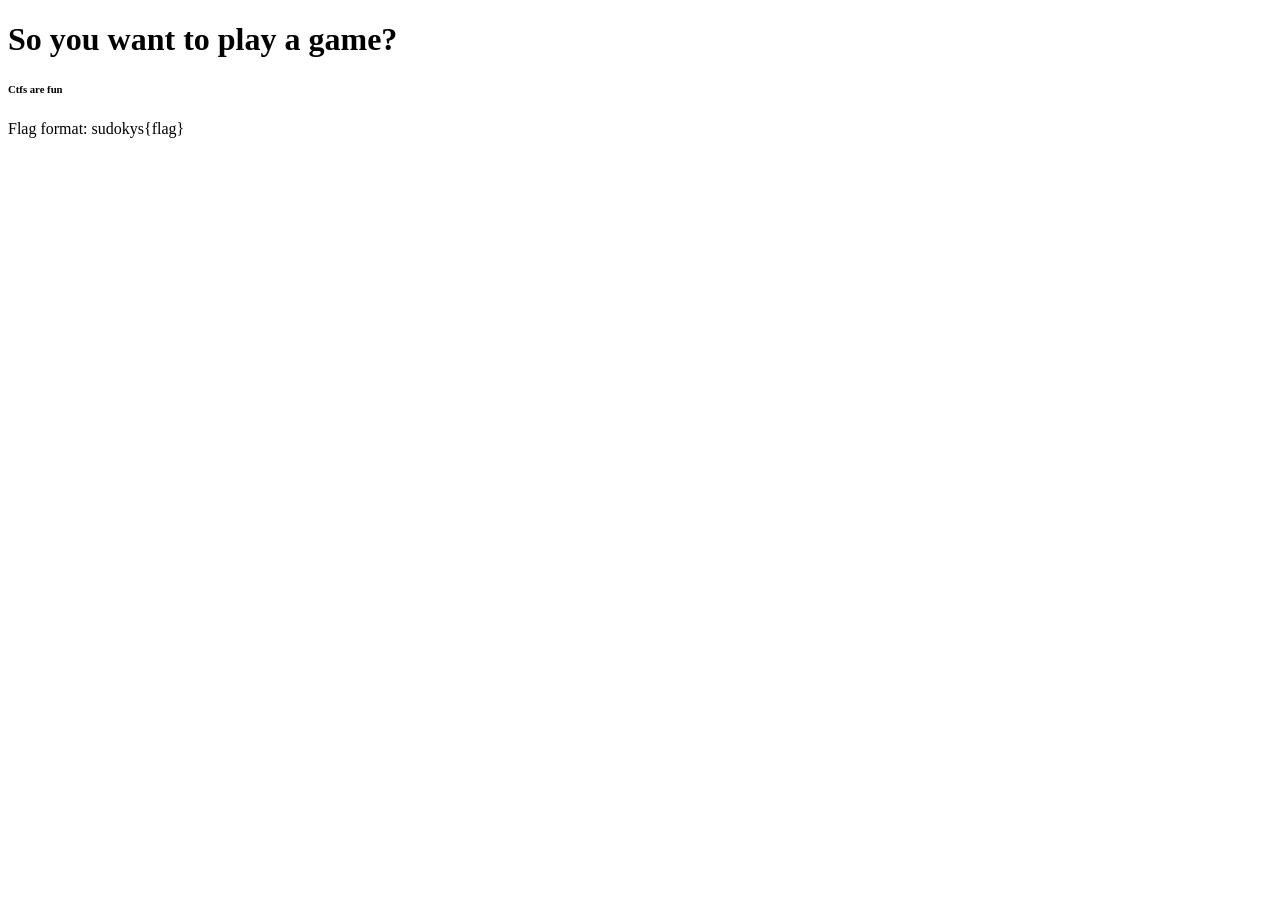
==== 23599285329420346251243823742368234720937482636510297482367452041724862081649723/index.html @ 1446fc34 "did shiiii" ====
<!DOCTYPE html>
<html lang="en">
<head>
    <meta charset="UTF-8">
    <meta name="viewport" content="width=device-width, initial-scale=1.0">
    <title>Sudokys</title>
    <link rel="stylesheet" href="styles.css">
</head>
<body>
    <h1>So you want to play a game?</h1>
    <h6>Ctfs are fun</h6>
    <p>Flag format: sudokys{flag}</p>
    <!-- the flag isnt in comments stupid ahh  -->
    <script>
        alert("xss")
        let name = "tako";
        document.getElementById("output").textContent = name;
    </script>
    <p id="output"></p>    
    
</body>
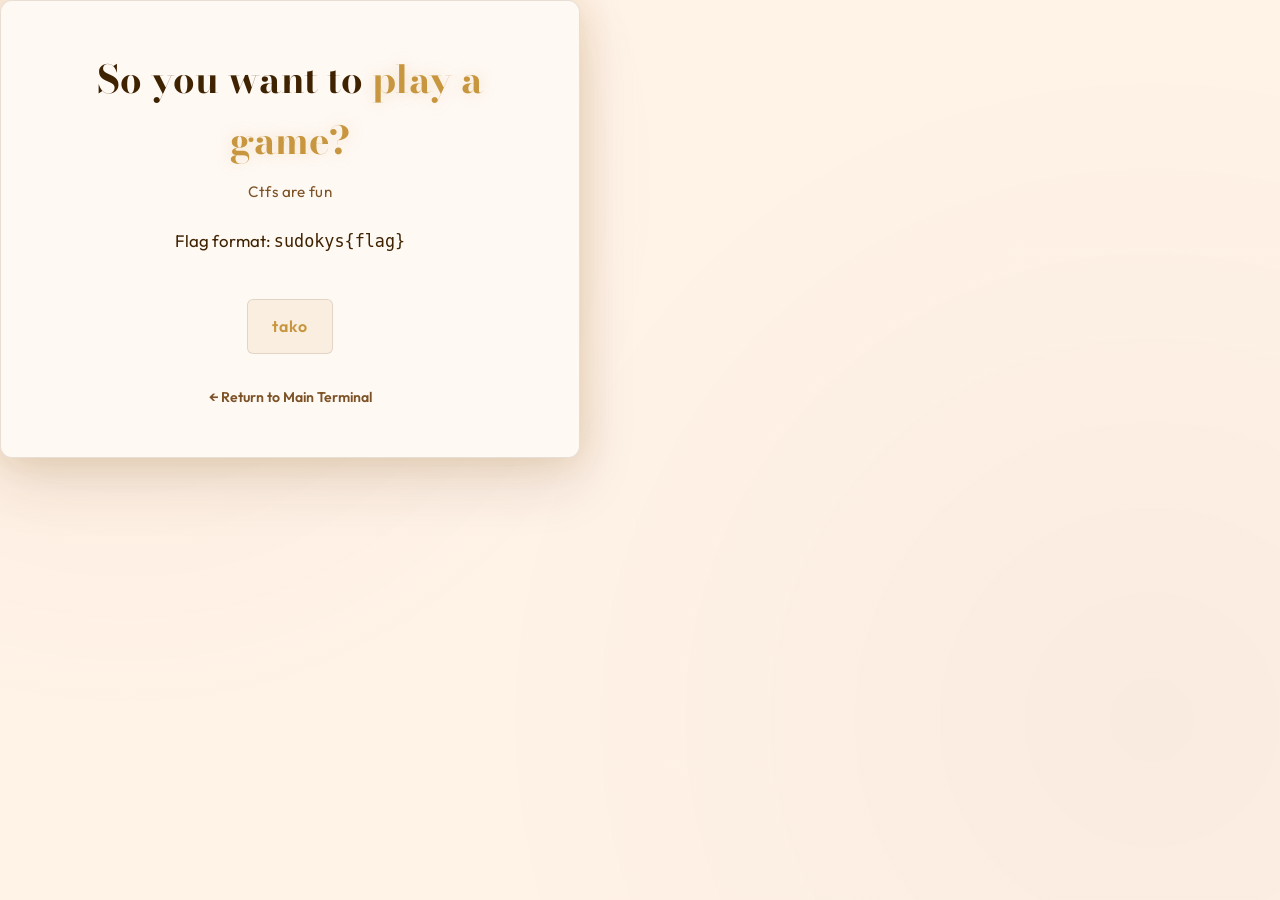
==== commit 813c3a26: "color change" ====
--- a/23599285329420346251243823742368234720937482636510297482367452041724862081649723/index.html
+++ b/23599285329420346251243823742368234720937482636510297482367452041724862081649723/index.html
@@ -3,19 +3,29 @@
 <head>
     <meta charset="UTF-8">
     <meta name="viewport" content="width=device-width, initial-scale=1.0">
-    <title>Sudokys</title>
-    <link rel="stylesheet" href="styles.css">
+    <title>CTF Challenge | sudokys.xyz</title>
+    <link rel="preconnect" href="https://fonts.googleapis.com">
+    <link rel="preconnect" href="https://fonts.gstatic.com" crossorigin>
+    <link href="https://fonts.googleapis.com/css2?family=JetBrains+Mono:wght@400;600;700&family=Outfit:wght@600;700&display=swap" rel="stylesheet">
+    <link rel="stylesheet" href="../styles.css">
 </head>
 <body>
-    <h1>So you want to play a game?</h1>
-    <h6>Ctfs are fun</h6>
-    <p>Flag format: sudokys{flag}</p>
-    <!-- the flag isnt in comments stupid ahh  -->
+    <div class="ctf-card">
+        <h1>So you want to <span class="accent">play a game?</span></h1>
+        <h6>Ctfs are fun</h6>
+        <p>Flag format: <code>sudokys{flag}</code></p>
+        <!-- the flag isnt in comments stupid ahh  -->
+        <div id="output"></div>
+
+        <div>
+            <a href="/" class="back-link">&larr; Return to Main Terminal</a>
+        </div>
+    </div>
+
     <script>
-        alert("xss")
+        alert("xss");
         let name = "tako";
         document.getElementById("output").textContent = name;
     </script>
-    <p id="output"></p>    
-    
-</body>+</body>
+</html>
--- a/styles.css
+++ b/styles.css
@@ -0,0 +1,185 @@
+/* Warm Editorial Design System - sudokys.xyz */
+@import url('https://fonts.googleapis.com/css2?family=Bodoni+Moda:ital,opsz,wght@0,6..96,400..900;1,6..96,400..900&family=Playfair+Display:ital,wght@0,400..900;1,400..900&family=JetBrains+Mono:wght@400;500;600&family=Outfit:wght@300;400;500;600;700;800&display=swap');
+
+:root {
+    --bg: #fff2e7;
+    --bg-alt: #fbf0e6;
+    --card: #fff9f4;
+    --card-border: rgba(63, 34, 0, 0.12);
+    --card-border-hover: rgba(212, 175, 55, 0.55);
+    --text: #3f2200;
+    --text-dim: #7c5226;
+    --accent: #c8963e;
+    --accent-light: #e5b742;
+    --accent-glow: rgba(200, 150, 62, 0.25);
+    --muted: #a08162;
+    --radius: 12px;
+    --font-mono: 'JetBrains Mono', monospace;
+    --font-sans: 'Outfit', sans-serif;
+    --font-serif: 'Le Jour Serif', 'Bodoni Moda', 'Playfair Display', serif;
+}
+
+* {
+    margin: 0;
+    padding: 0;
+    box-sizing: border-box;
+}
+
+html {
+    scroll-behavior: smooth;
+}
+
+body {
+    font-family: var(--font-sans);
+    background: var(--bg);
+    color: var(--text);
+    min-height: 100vh;
+    position: relative;
+    overflow-x: hidden;
+    line-height: 1.6;
+}
+
+/* Subtle Warm Ambient Background Texture */
+body::before {
+    content: "";
+    position: fixed;
+    inset: 0;
+    background-image: 
+        radial-gradient(circle at 10% 20%, rgba(200, 150, 62, 0.05) 0%, transparent 40%),
+        radial-gradient(circle at 90% 80%, rgba(63, 34, 0, 0.03) 0%, transparent 50%);
+    pointer-events: none;
+    z-index: 1;
+}
+
+/* Glitch Animation for Editorial Titles */
+.glitch {
+    position: relative;
+    display: inline-block;
+}
+
+.glitch:hover::before,
+.glitch:hover::after {
+    content: attr(data-text);
+    position: absolute;
+    top: 0;
+    left: 0;
+    width: 100%;
+    height: 100%;
+    clip: rect(0, 0, 0, 0);
+}
+
+.glitch:hover::before {
+    left: -2px;
+    text-shadow: 2px 0 var(--accent);
+    animation: glitch-anim-1 0.4s infinite linear alternate-reverse;
+}
+
+.glitch:hover::after {
+    left: 2px;
+    text-shadow: -2px 0 var(--text-dim);
+    animation: glitch-anim-2 0.4s infinite linear alternate-reverse;
+}
+
+@keyframes glitch-anim-1 {
+    0% { clip: rect(10px, 9999px, 30px, 0); }
+    20% { clip: rect(40px, 9999px, 10px, 0); }
+    40% { clip: rect(25px, 9999px, 50px, 0); }
+    60% { clip: rect(60px, 9999px, 20px, 0); }
+    80% { clip: rect(15px, 9999px, 45px, 0); }
+    100% { clip: rect(50px, 9999px, 5px, 0); }
+}
+
+@keyframes glitch-anim-2 {
+    0% { clip: rect(50px, 9999px, 5px, 0); }
+    20% { clip: rect(15px, 9999px, 45px, 0); }
+    40% { clip: rect(60px, 9999px, 20px, 0); }
+    60% { clip: rect(25px, 9999px, 50px, 0); }
+    80% { clip: rect(40px, 9999px, 10px, 0); }
+    100% { clip: rect(10px, 9999px, 30px, 0); }
+}
+
+/* Card Styling */
+.editorial-card {
+    background: var(--card);
+    border: 1px solid var(--card-border);
+    border-radius: var(--radius);
+    padding: 2.2rem;
+    position: relative;
+    transition: all 0.35s cubic-bezier(0.16, 1, 0.3, 1);
+    box-shadow: 0 10px 30px rgba(63, 34, 0, 0.04);
+}
+
+.editorial-card:hover {
+    border-color: var(--card-border-hover);
+    box-shadow: 0 16px 40px rgba(63, 34, 0, 0.09), 0 0 20px var(--accent-glow);
+    transform: translateY(-4px);
+}
+
+.ctf-card {
+    background: var(--card);
+    border: 1px solid var(--card-border);
+    border-radius: var(--radius);
+    padding: 3rem 2.5rem;
+    max-width: 580px;
+    width: 100%;
+    position: relative;
+    z-index: 10;
+    box-shadow: 0 25px 60px rgba(63, 34, 0, 0.12), 0 0 35px var(--accent-glow);
+    text-align: center;
+}
+
+h1 {
+    font-family: var(--font-serif);
+    font-size: 2.4rem;
+    font-weight: 700;
+    color: var(--text);
+    margin-bottom: 0.5rem;
+    letter-spacing: -0.5px;
+}
+
+h1 .accent {
+    color: var(--accent);
+    text-shadow: 0 0 16px var(--accent-glow);
+}
+
+h6 {
+    font-size: 0.95rem;
+    color: var(--text-dim);
+    margin-bottom: 1.5rem;
+    font-weight: 400;
+    letter-spacing: 0.5px;
+}
+
+p {
+    margin-bottom: 1.25rem;
+    font-size: 1.05rem;
+    color: var(--text);
+}
+
+#output {
+    margin-top: 1.5rem;
+    font-weight: 600;
+    color: var(--accent);
+    background: rgba(200, 150, 62, 0.1);
+    padding: 0.85rem 1.5rem;
+    border-radius: 6px;
+    border: 1px solid var(--card-border);
+    display: inline-block;
+    letter-spacing: 1px;
+}
+
+.back-link {
+    display: inline-flex;
+    align-items: center;
+    gap: 0.5rem;
+    margin-top: 2rem;
+    color: var(--text-dim);
+    text-decoration: none;
+    font-size: 0.88rem;
+    transition: all 0.2s ease;
+    font-weight: 600;
+}
+
+.back-link:hover {
+    color: var(--accent);
+}
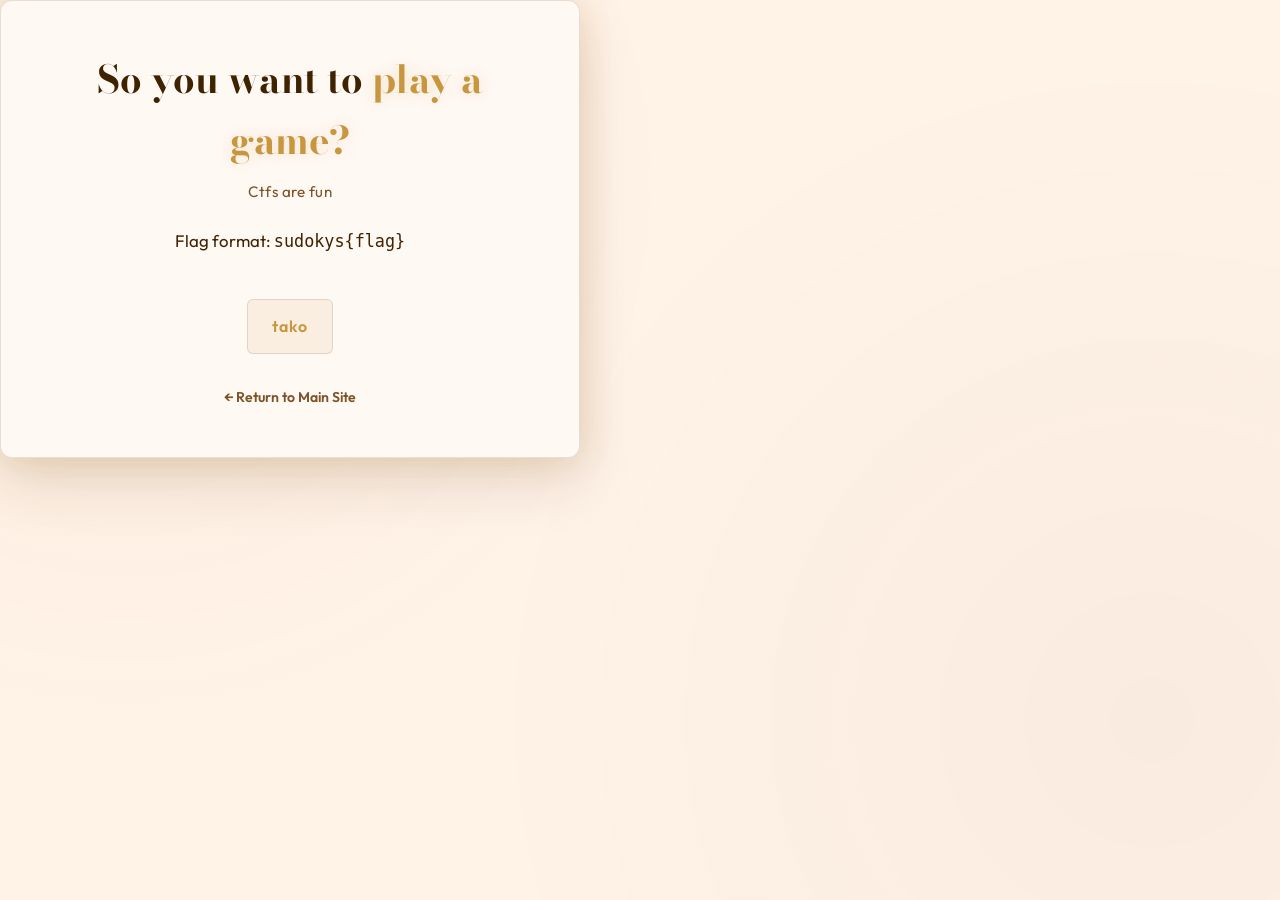
==== commit 5844ad5e: "more" ====
--- a/23599285329420346251243823742368234720937482636510297482367452041724862081649723/index.html
+++ b/23599285329420346251243823742368234720937482636510297482367452041724862081649723/index.html
@@ -6,7 +6,7 @@
     <title>CTF Challenge | sudokys.xyz</title>
     <link rel="preconnect" href="https://fonts.googleapis.com">
     <link rel="preconnect" href="https://fonts.gstatic.com" crossorigin>
-    <link href="https://fonts.googleapis.com/css2?family=JetBrains+Mono:wght@400;600;700&family=Outfit:wght@600;700&display=swap" rel="stylesheet">
+    <link href="https://fonts.googleapis.com/css2?family=Bodoni+Moda:ital,opsz,wght@0,6..96,400..900;1,6..96,400..900&family=Playfair+Display:ital,wght@0,400..900;1,400..900&family=JetBrains+Mono:wght@400;600;700&family=Outfit:wght@600;700;800&display=swap" rel="stylesheet">
     <link rel="stylesheet" href="../styles.css">
 </head>
 <body>
@@ -18,7 +18,7 @@
         <div id="output"></div>
 
         <div>
-            <a href="/" class="back-link">&larr; Return to Main Terminal</a>
+            <a href="/" class="back-link">&larr; Return to Main Site</a>
         </div>
     </div>
 
